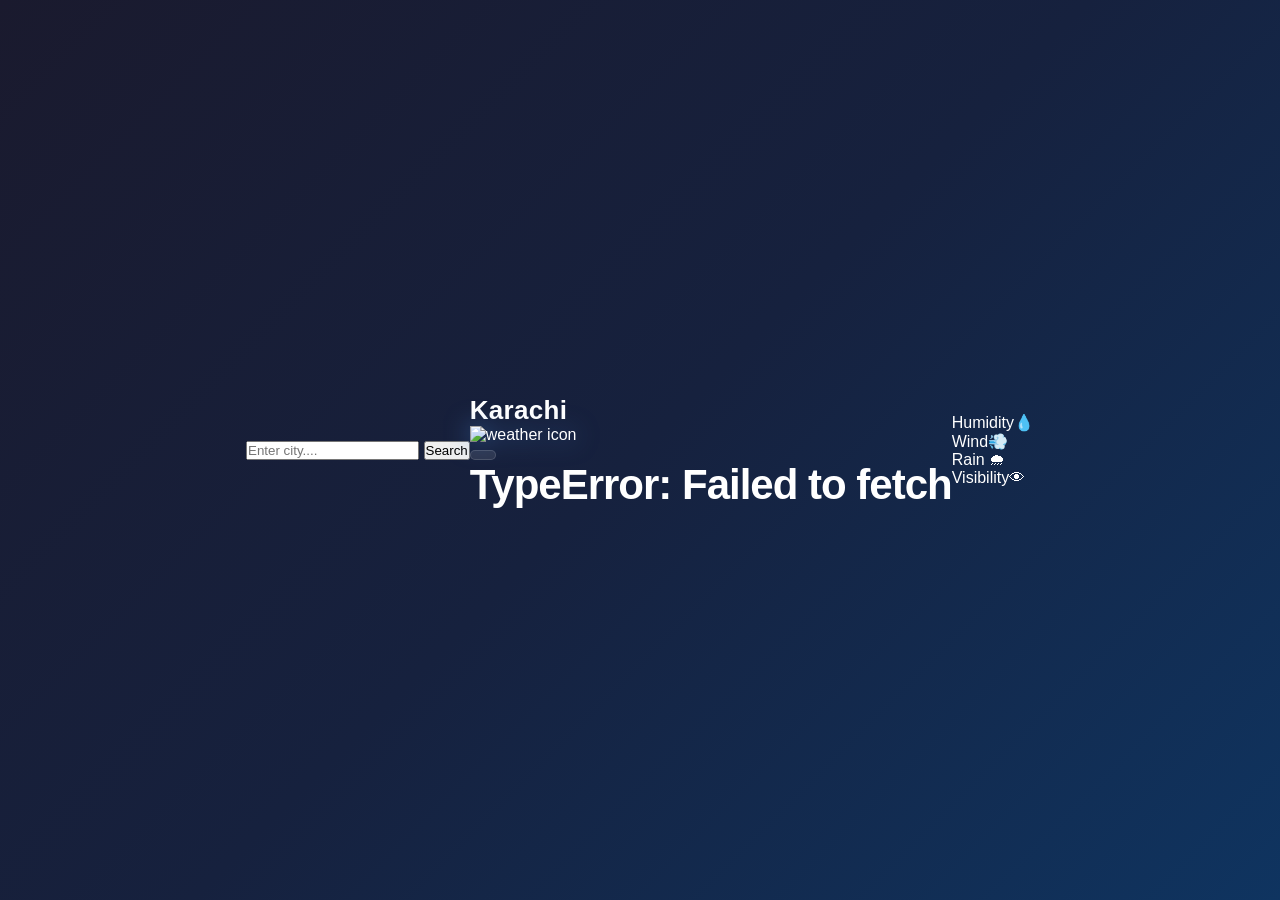
==== Weather App (intermediate)/index.html @ bea939a2 "Add initial HTML structure for Weather App" ====
<!DOCTYPE html>
<html lang="en">
    <head>
        <meta charset="UTF-8">
        <meta name="viewport" content="width=device-width, initial-scale=1.0">
        <title>Weather Forecast</title>
        <link rel="stylesheet" href="style.css">
    </head>
    <body>
        <header>
        <div class="header">
            <div class="search_bar">
                <input type="text", id="input", placeholder= "Enter city...." >
                <button type="button", id="btn">Search</button>
            </div>
        </div>
        </header>
       
        <main>
        <div class="upper-box">
            <div class="left-box">
                <div id="cityName">Karachi</div>
                <div id="Date"></div>
            </div>
            <div class="center">
                <div id="img">
                    <img src="https://openweathermap.org/img/wn/02d@2x.png" alt="weather icon" />
                </div>
            </div>
            <div class="middle-box">
                <div id="rainType"></div>
            </div>
            <div class="right-box">
                <div id="temp"></div>
                <div id="h_l"></div>
            </div>
        </div>    
        </main>
        <footer>
            <div class="lower-box">
                <div id="humidity">Humidity💧
                    <div id="hv"></div>
                </div>
                <div id="wind">Wind💨
                     <div id="wv"></div>
                </div>
                <div id="rain%">Rain 🌧
                     <div id="rv"></div>
                </div>
                <div id="visibility">Visibility👁
                     <div id="vv"></div>
                </div>
            </div>
        </footer>
    </body>
    <script src="logic.js"></script>
</html>
---- Weather App (intermediate)/style.css ----
* {
    margin: 0;
    padding: 0;
    box-sizing: border-box;
}

body {
    min-height: 100vh;
    background: linear-gradient(135deg, #1a1a2e 0%, #16213e 50%, #0f3460 100%);
    display: flex;
    align-items: center;
    justify-content: center;
    font-family: 'Segoe UI', Tahoma, Geneva, Verdana, sans-serif;
    color: #ffffff;
}

/* ── App Container ── */
.app-grid {
    width: 420px;
    background: rgba(255, 255, 255, 0.08);
    backdrop-filter: blur(20px);
    -webkit-backdrop-filter: blur(20px);
    border: 1px solid rgba(255, 255, 255, 0.15);
    border-radius: 24px;
    padding: 28px 28px 24px;
    display: grid;
    grid-template-rows: auto 1fr auto;
    gap: 24px;
}

/* ── Search Row ── */
.search-row {
    width: 100%;
}

.search-bar {
    display: flex;
    gap: 10px;
}

.search-bar input {
    flex: 1;
    padding: 10px 16px;
    border-radius: 50px;
    border: 1px solid rgba(255, 255, 255, 0.2);
    background: rgba(255, 255, 255, 0.1);
    color: #ffffff;
    font-size: 14px;
    outline: none;
    transition: border-color 0.2s;
}

.search-bar input::placeholder {
    color: rgba(255, 255, 255, 0.45);
}

.search-bar input:focus {
    border-color: rgba(255, 255, 255, 0.5);
    background: rgba(255, 255, 255, 0.15);
}

.search-bar button {
    padding: 10px 20px;
    border-radius: 50px;
    border: none;
    background: #4a90e2;
    color: #ffffff;
    font-size: 14px;
    font-weight: 600;
    cursor: pointer;
    transition: background 0.2s, transform 0.1s;
    white-space: nowrap;
}

.search-bar button:hover {
    background: #357abd;
}

.search-bar button:active {
    transform: scale(0.97);
}

/* ── Info Row ── */
.info-row {
    display: grid;
    grid-template-columns: 1fr auto 1fr;
    align-items: center;
    gap: 12px;
}

/* Left Column */
.left-col {
    display: flex;
    flex-direction: column;
    gap: 6px;
}

#cityName {
    font-size: 26px;
    font-weight: 700;
    letter-spacing: 0.3px;
}

#Date {
    font-size: 12px;
    color: rgba(255, 255, 255, 0.6);
    font-weight: 400;
}

#rainType {
    margin-top: 6px;
    font-size: 13px;
    color: rgba(255, 255, 255, 0.8);
    background: rgba(255, 255, 255, 0.1);
    border: 1px solid rgba(255, 255, 255, 0.15);
    border-radius: 50px;
    padding: 4px 12px;
    display: inline-block;
    width: fit-content;
}

/* Center Column */
.center-col {
    display: flex;
    align-items: center;
    justify-content: center;
}

#img img {
    width: 80px;
    height: 80px;
    filter: drop-shadow(0 0 12px rgba(74, 144, 226, 0.6));
}

/* Right Column */
.right-col {
    display: flex;
    flex-direction: column;
    align-items: flex-end;
    gap: 6px;
}

#temp {
    font-size: 42px;
    font-weight: 700;
    line-height: 1;
    letter-spacing: -1px;
}

#h_l {
    font-size: 12px;
    color: rgba(255, 255, 255, 0.6);
}

/* ── Stats Row ── */
.stats-row {
    display: grid;
    grid-template-columns: repeat(4, 1fr);
    gap: 10px;
    border-top: 1px solid rgba(255, 255, 255, 0.1);
    padding-top: 20px;
}

.stat-card {
    display: flex;
    flex-direction: column;
    align-items: center;
    gap: 6px;
    background: rgba(255, 255, 255, 0.06);
    border: 1px solid rgba(255, 255, 255, 0.1);
    border-radius: 14px;
    padding: 12px 6px;
}

.stat-label {
    font-size: 11px;
    color: rgba(255, 255, 255, 0.55);
    text-align: center;
    line-height: 1.3;
}

.stat-value {
    font-size: 15px;
    font-weight: 600;
    color: #ffffff;
}

/* ── Responsive ── */
@media (max-width: 460px) {
    .app-grid {
        width: 94vw;
        padding: 22px 18px 20px;
    }

    #temp {
        font-size: 34px;
    }

    #cityName {
        font-size: 22px;
    }

    .stats-row {
        grid-template-columns: repeat(2, 1fr);
    }
}
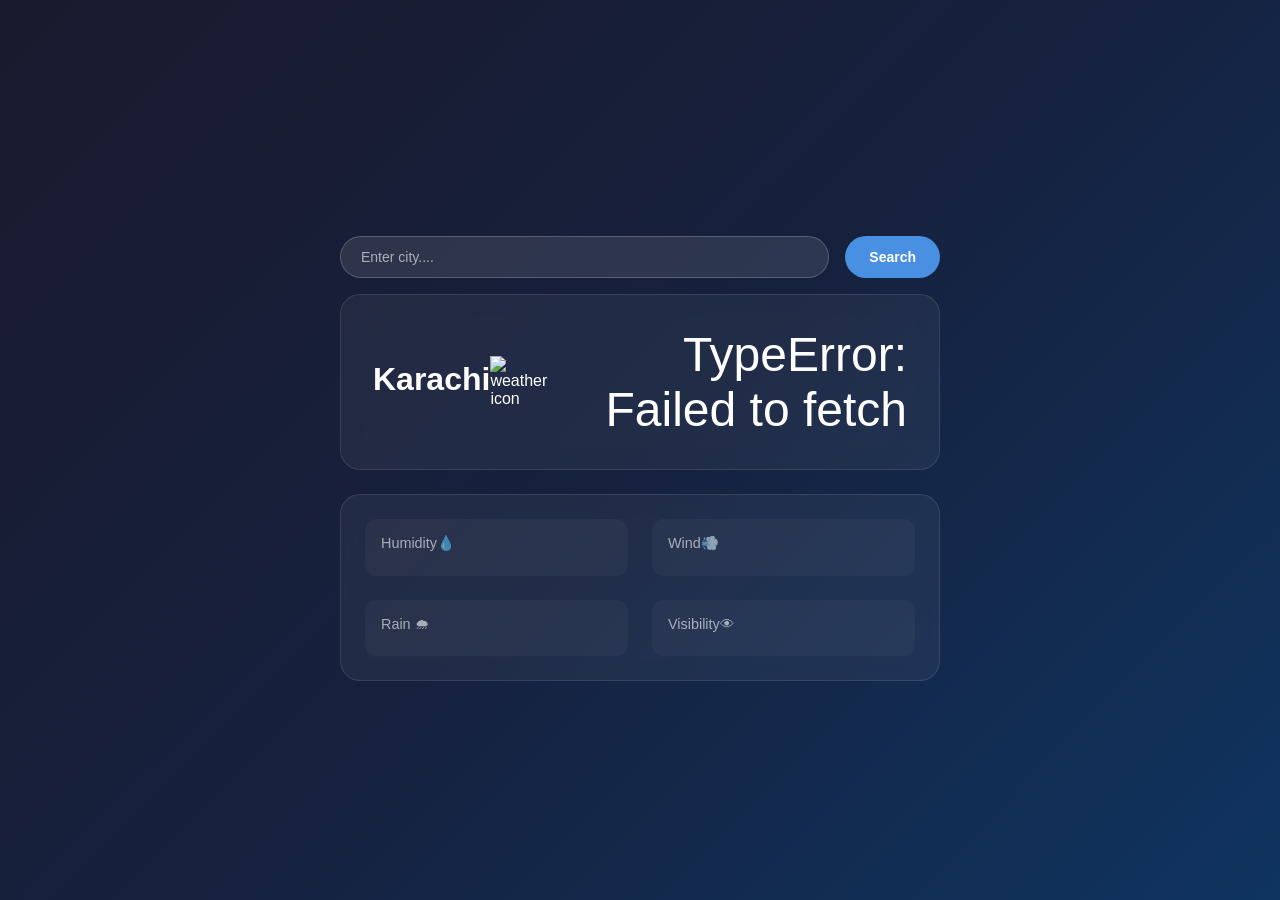
==== commit 812afdc0: "Fix HTML formatting and structure" ====
--- a/Weather App (intermediate)/index.html
+++ b/Weather App (intermediate)/index.html
@@ -1,5 +1,5 @@
 <!DOCTYPE html>
-<html lang="en">
+<html>
     <head>
         <meta charset="UTF-8">
         <meta name="viewport" content="width=device-width, initial-scale=1.0">
--- a/Weather App (intermediate)/style.css
+++ b/Weather App (intermediate)/style.css
@@ -8,59 +8,52 @@
     min-height: 100vh;
     background: linear-gradient(135deg, #1a1a2e 0%, #16213e 50%, #0f3460 100%);
     display: flex;
+    flex-direction: column;
     align-items: center;
     justify-content: center;
     font-family: 'Segoe UI', Tahoma, Geneva, Verdana, sans-serif;
     color: #ffffff;
+    padding: 2rem;
 }
 
-/* ── App Container ── */
-.app-grid {
-    width: 420px;
-    background: rgba(255, 255, 255, 0.08);
-    backdrop-filter: blur(20px);
-    -webkit-backdrop-filter: blur(20px);
-    border: 1px solid rgba(255, 255, 255, 0.15);
-    border-radius: 24px;
-    padding: 28px 28px 24px;
-    display: grid;
-    grid-template-rows: auto 1fr auto;
-    gap: 24px;
+header, main, footer {
+    width: 100%;
+    max-width: 600px;
 }
 
-/* ── Search Row ── */
-.search-row {
+.header {
     width: 100%;
 }
 
-.search-bar {
+.search_bar {
     display: flex;
-    gap: 10px;
+    gap: 1rem;
+    padding: 1rem 0;
 }
 
-.search-bar input {
+.search_bar input {
     flex: 1;
-    padding: 10px 16px;
+    padding: 12px 20px;
     border-radius: 50px;
     border: 1px solid rgba(255, 255, 255, 0.2);
     background: rgba(255, 255, 255, 0.1);
     color: #ffffff;
     font-size: 14px;
     outline: none;
-    transition: border-color 0.2s;
+    transition: all 0.2s;
 }
 
-.search-bar input::placeholder {
-    color: rgba(255, 255, 255, 0.45);
+.search_bar input::placeholder {
+    color: rgba(255, 255, 255, 0.6);
 }
 
-.search-bar input:focus {
+.search_bar input:focus {
     border-color: rgba(255, 255, 255, 0.5);
     background: rgba(255, 255, 255, 0.15);
 }
 
-.search-bar button {
-    padding: 10px 20px;
+.search_bar button {
+    padding: 12px 24px;
     border-radius: 50px;
     border: none;
     background: #4a90e2;
@@ -71,136 +64,84 @@
     transition: background 0.2s, transform 0.1s;
     white-space: nowrap;
 }
-
-.search-bar button:hover {
+ 
+.search_bar button:hover {
     background: #357abd;
 }
 
-.search-bar button:active {
+.search_bar button:active {
     transform: scale(0.97);
 }
 
-/* ── Info Row ── */
-.info-row {
-    display: grid;
-    grid-template-columns: 1fr auto 1fr;
+.upper-box {
+    background: rgba(255, 255, 255, 0.05);
+    border: 1px solid rgba(255, 255, 255, 0.1);
+    backdrop-filter: blur(10px);
+    border-radius: 20px;
+    padding: 2rem;
+    display: flex;
+    justify-content: space-between;
     align-items: center;
-    gap: 12px;
+    margin-bottom: 1.5rem;
 }
 
-/* Left Column */
-.left-col {
-    display: flex;
-    flex-direction: column;
-    gap: 6px;
+.left-box #cityName {
+    font-size: 2rem;
+    font-weight: bold;
 }
 
-#cityName {
-    font-size: 26px;
-    font-weight: 700;
-    letter-spacing: 0.3px;
+.left-box #Date {
+    font-size: 0.9rem;
+    color: rgba(255, 255, 255, 0.7);
+    margin-top: 5px;
 }
 
-#Date {
-    font-size: 12px;
-    color: rgba(255, 255, 255, 0.6);
-    font-weight: 400;
+.center #img img {
+    width: 80px;
+    height: 80px;
 }
 
-#rainType {
-    margin-top: 6px;
-    font-size: 13px;
-    color: rgba(255, 255, 255, 0.8);
-    background: rgba(255, 255, 255, 0.1);
-    border: 1px solid rgba(255, 255, 255, 0.15);
-    border-radius: 50px;
-    padding: 4px 12px;
-    display: inline-block;
-    width: fit-content;
+.middle-box #rainType {
+    font-size: 1.2rem;
+    font-weight: 500;
 }
 
-/* Center Column */
-.center-col {
-    display: flex;
-    align-items: center;
-    justify-content: center;
+.right-box {
+    text-align: right;
 }
 
-#img img {
-    width: 80px;
-    height: 80px;
-    filter: drop-shadow(0 0 12px rgba(74, 144, 226, 0.6));
+.right-box #temp {
+    font-size: 3rem;
+    font-weight: 300;
 }
 
-/* Right Column */
-.right-col {
-    display: flex;
-    flex-direction: column;
-    align-items: flex-end;
-    gap: 6px;
+.right-box #h_l {
+    font-size: 0.9rem;
+    color: rgba(255, 255, 255, 0.7);
 }
 
-#temp {
-    font-size: 42px;
-    font-weight: 700;
-    line-height: 1;
-    letter-spacing: -1px;
+.lower-box {
+    background: rgba(255, 255, 255, 0.05);
+    border: 1px solid rgba(255, 255, 255, 0.1);
+    backdrop-filter: blur(10px);
+    border-radius: 20px;
+    padding: 1.5rem;
+    display: grid;
+    grid-template-columns: repeat(2, 1fr);
+    gap: 1.5rem;
 }
 
-#h_l {
-    font-size: 12px;
+.lower-box > div {
+    background: rgba(255, 255, 255, 0.03);
+    padding: 1rem;
+    border-radius: 12px;
+    font-size: 0.9rem;
     color: rgba(255, 255, 255, 0.6);
 }
 
-/* ── Stats Row ── */
-.stats-row {
-    display: grid;
-    grid-template-columns: repeat(4, 1fr);
-    gap: 10px;
-    border-top: 1px solid rgba(255, 255, 255, 0.1);
-    padding-top: 20px;
-}
-
-.stat-card {
-    display: flex;
-    flex-direction: column;
-    align-items: center;
-    gap: 6px;
-    background: rgba(255, 255, 255, 0.06);
-    border: 1px solid rgba(255, 255, 255, 0.1);
-    border-radius: 14px;
-    padding: 12px 6px;
-}
-
-.stat-label {
-    font-size: 11px;
-    color: rgba(255, 255, 255, 0.55);
-    text-align: center;
-    line-height: 1.3;
-}
-
-.stat-value {
-    font-size: 15px;
+.lower-box div div {
+    font-size: 1.4rem;
     font-weight: 600;
     color: #ffffff;
+    margin-top: 8px;
 }
-
-/* ── Responsive ── */
-@media (max-width: 460px) {
-    .app-grid {
-        width: 94vw;
-        padding: 22px 18px 20px;
-    }
-
-    #temp {
-        font-size: 34px;
-    }
-
-    #cityName {
-        font-size: 22px;
-    }
-
-    .stats-row {
-        grid-template-columns: repeat(2, 1fr);
-    }
-}
